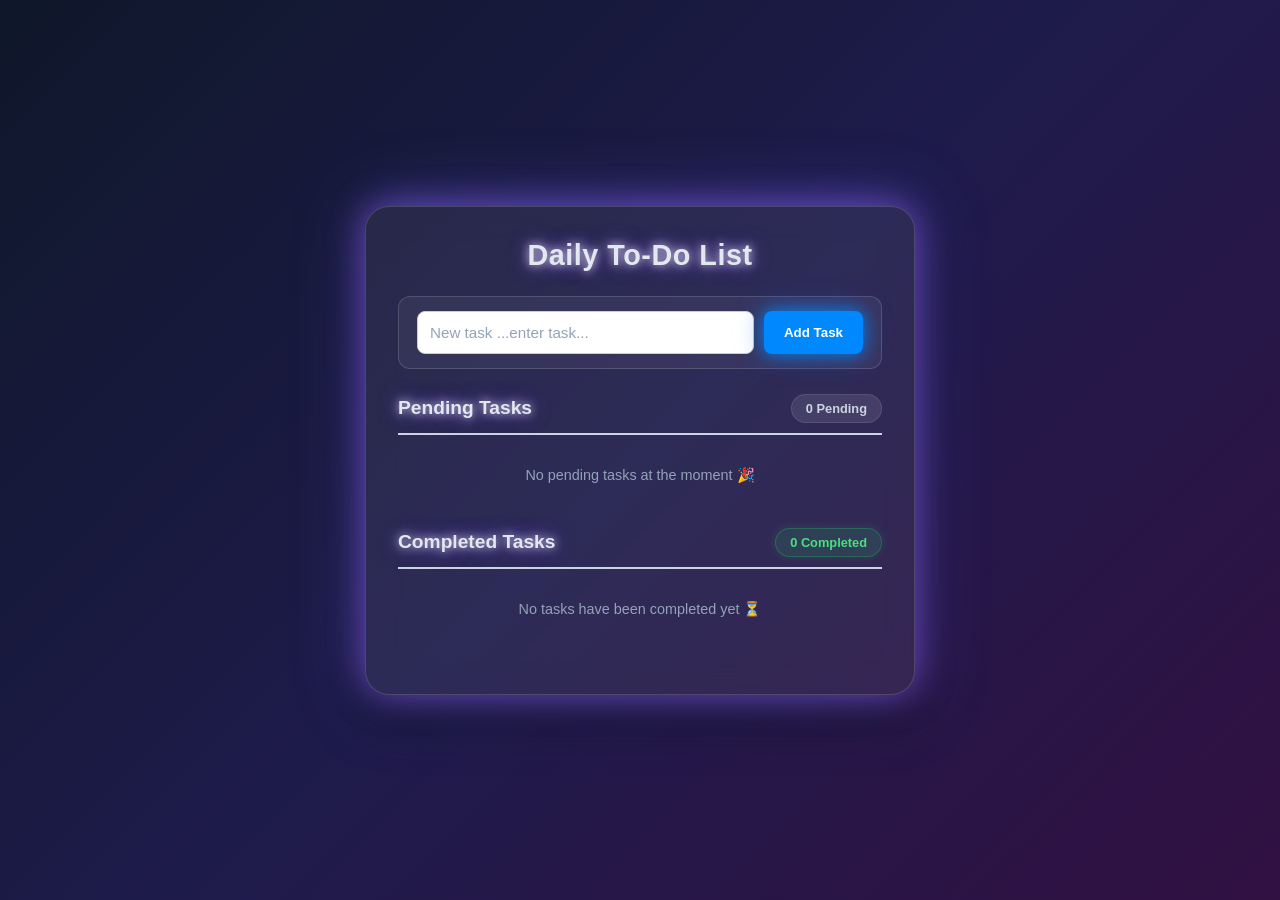
==== index.html @ 43b8308b "Rename webapp.html to index.html" ====
<!DOCTYPE html>
<html lang="en" dir="ltr">
<head>
    <meta charset="UTF-8">
    <meta name="viewport" content="width=device-width, initial-scale=1.0">
    <title>Daily To-Do List App</title>
    <link rel="stylesheet" href="webapp.css">
</head>
<body>

    <div class="app-card">
        <h1>Daily To-Do List</h1>

        <!-- حقل الإدخال وزر إضافة مهمة -->
        <form id="todoForm" class="input-group">
            <input type="text" id="taskInput" placeholder="New task ...enter task..." autocomplete="off">
            <button type="submit" class="btn-add">Add Task</button>
        </form>

        <!-- قائمة المهام المعلقة -->
        <div class="list-section">
            <div class="list-header">
                <h2>Pending Tasks</h2>
                <span id="pendingCount" class="badge">0 Pending</span>
            </div>
            <ul id="pendingList" class="task-list"></ul>
            <div id="pendingEmpty" class="empty-msg">No pending tasks at the moment 🎉</div>
        </div>

        <!-- قائمة المهام المكتملة -->
        <div class="list-section">
            <div class="list-header">
                <h2>Completed Tasks</h2>
                <span id="completedCount" class="badge badge-success">0 Completed</span>
            </div>
            <ul id="completedList" class="task-list"></ul>
            <div id="completedEmpty" class="empty-msg">No tasks have been completed yet ⏳</div>
        </div>
    </div>

    <script src="webapp.js"></script>
</body>
</html>
---- webapp.css ----
* {
    box-sizing: border-box;
    margin: 0;
    padding: 0;
    font-family: 'Segoe UI', Tahoma, Geneva, Verdana, sans-serif;
}

body {
    background: linear-gradient(135deg, #0f172a 0%, #1e1b4b 50%, #311042 100%); 
    display: flex;
    justify-content: center;
    align-items: center;
    min-height: 100vh;
    padding: 20px;
    color: #f8fafc;
}

.app-card {
    background: rgba(255, 255, 255, 0.07);
    backdrop-filter: blur(16px);
    -webkit-backdrop-filter: blur(16px);
    border: 1px solid rgba(255, 255, 255, 0.15);
    padding: 32px;
    border-radius: 24px;
    box-shadow: 0 0px 35px rgba(139, 92, 246, 0.7), 0 0 70px rgba(99, 102, 241, 0.4), 0 20px 50px rgba(0, 0, 0, 0.8);
    width: 100%;
    max-width: 550px;
}

h1 {
    text-align: center;
    color: #e2e8f0;
    margin-bottom: 24px;
    font-size: 1.8rem;
    font-weight: 700;
    letter-spacing: 0.5px;
    text-shadow: 0 0 10px rgba(255, 255, 255, 0.8), 0 0 20px rgba(139, 92, 246, 0.9);
}

/* نموذج الإدخال */
.input-group {
    display: flex;
    padding: 14px 18px;
    background: rgba(255, 255, 255, 0.05);
    border: 1px solid rgba(255, 255, 255, 0.15);
    border-radius: 12px;
    font-size: 0.95rem;
    color: #ffffff;
    margin-bottom: 25px;
    outline: none;
    width: 100%;
    transition: all 0.3s ease;
    gap: 10px;
}

.input-group input {
    flex: 1;
    padding: 12px;
    background: #ffffff;
    border: 1px solid #ccc;
    border-radius: 8px;
    font-size: 0.95rem;
    outline: none;
    transition: border-color 0.2s;
}
.input-group input::placeholder {
    color: #94a3b8;
}

.input-group input:focus {
    background: rgba(255, 255, 255, 0.1);
    border-color: #8b5cf6;
    box-shadow: 0 0 15px rgba(139, 92, 246, 0.4);
}

.btn-add {
    padding: 12px 20px;
    background-color: #0088ff;
    color: white;
    border: none;
    border-radius: 8px;
    font-weight: bold;
    cursor: pointer;
    white-space: nowrap;
    transition:all 0.3s ease;
    box-shadow: 0 0 15px rgba(0, 136, 255, 0.8), 0 0 30px rgba(0, 136, 255, 0.4);
}

.btn-add:hover {
    transform: translateY(-2px);
    box-shadow: 0 0 25px rgba(0, 136, 255, 1), 0 0 45px rgba(0, 136, 255, 0.7);
}

/* أقسام القوائم */
.list-section {
    margin-bottom: 28px;
}

.list-header {
    display: flex;
    justify-content: space-between;
    align-items: center;
    border-bottom: 2px solid #cbd5e1;
    padding-bottom: 10px;
    margin-bottom: 16px;
}

.list-header h2 {
    font-size: 1.2rem;
    color: #e2e8f0;
    font-weight: 700;
    text-shadow: 0 0 10px rgba(255, 255, 255, 0.8), 0 0 20px rgba(139, 92, 246, 0.9);
}

/* العدادات (المؤشرات) */
.badge {
    background: rgba(255, 255, 255, 0.1);
    color: #cbd5e1;
    padding: 6px 14px;
    border-radius: 20px;
    font-size: 0.8rem;
    font-weight: 600;
    border: 1px solid rgba(255, 255, 255, 0.1);
}

.badge-success {
    background: rgba(34, 197, 94, 0.15);
    color: #4ade80;
    border: 1px solid rgba(34, 197, 94, 0.3);
    box-shadow: 0 0 10px rgba(34, 197, 94, 0.2);
}

/* أسلوب عرض المهام */
.task-list {
    list-style: none;
}

.task-item {
    background: #ffffff;
    border: 1px solid #e2e8f0;
    border-radius: 14px;
    padding: 14px 16px;
    margin-bottom: 12px;
    display: flex;
    flex-direction: column;
    gap: 10px;
    transition: all 0.3s ease;
}
.task-item:hover {
    background: rgba(255, 255, 255, 0.08);
    border-color: rgba(255, 255, 255, 0.2);
    transform: translateX(4px);
}

.task-main {
    display: flex;
    align-items: center;
    justify-content: space-between;
    gap: 12px;
}

.task-text {
    font-size: 1rem;
    color: #0f172a;
    word-break: break-word;
    flex: 1;
}

.completed-text {
    text-decoration: line-through;
    color: #64748b;
}

/* أزرار التحكم في المهمة */
.task-actions {
    display: flex;
    gap: 8px;
}

.btn-sm {
    padding: 8px 12px;
    font-size: 0.8rem;
    border: none;
    border-radius: 8px;
    cursor: pointer;
    font-weight: 600;
    transition: all 0.2s ease;
}

.btn-complete { 
    background: rgba(34, 197, 94, 0.2); 
    color: #4ade80;
    border: 1px solid rgba(34, 197, 94, 0.3);
}
.btn-complete:hover {
    background: #22c55e;
    color: white;
    box-shadow: 0 0 12px rgba(34, 197, 94, 0.5);
}
.btn-undo {
    background: rgba(234, 179, 8, 0.2); 
    color: #facc15;
    border: 1px solid rgba(234, 179, 8, 0.3);
}
.btn-undo:hover {
    background: #eab308;
    color: white;
    box-shadow: 0 0 12px rgba(234, 179, 8, 0.5);
}
.btn-edit { 
    background: rgba(59, 130, 246, 0.2);
    color: #60a5fa;
    border: 1px solid rgba(59, 130, 246, 0.3);
}
.btn-edit:hover {
    background: #3b82f6;
    color: white;
    box-shadow: 0 0 12px rgba(59, 130, 246, 0.5);
}
.btn-delete { background-color: #dc2626; color: white;
}
.btn-delete {
    background: rgba(239, 68, 68, 0.2);
    color: #f87171;
    border: 1px solid rgba(239, 68, 68, 0.3);
}
.btn-delete:hover {
    background: #ef4444;
    color: white;
    box-shadow: 0 0 12px rgba(239, 68, 68, 0.5);
}
/* الطابع الزمني الإضافي */
.task-time {
    font-size: 0.75rem;
    color: #94a3b8;
    border-top: 1px solid rgba(255, 255, 255, 0.05);
    padding-top: 8px;
}

/* رسائل القائمة الفارغة */
.empty-msg {
    text-align: center;
    color: #94a3b8;
    font-size: 0.9rem;
    padding: 16px 0;
}
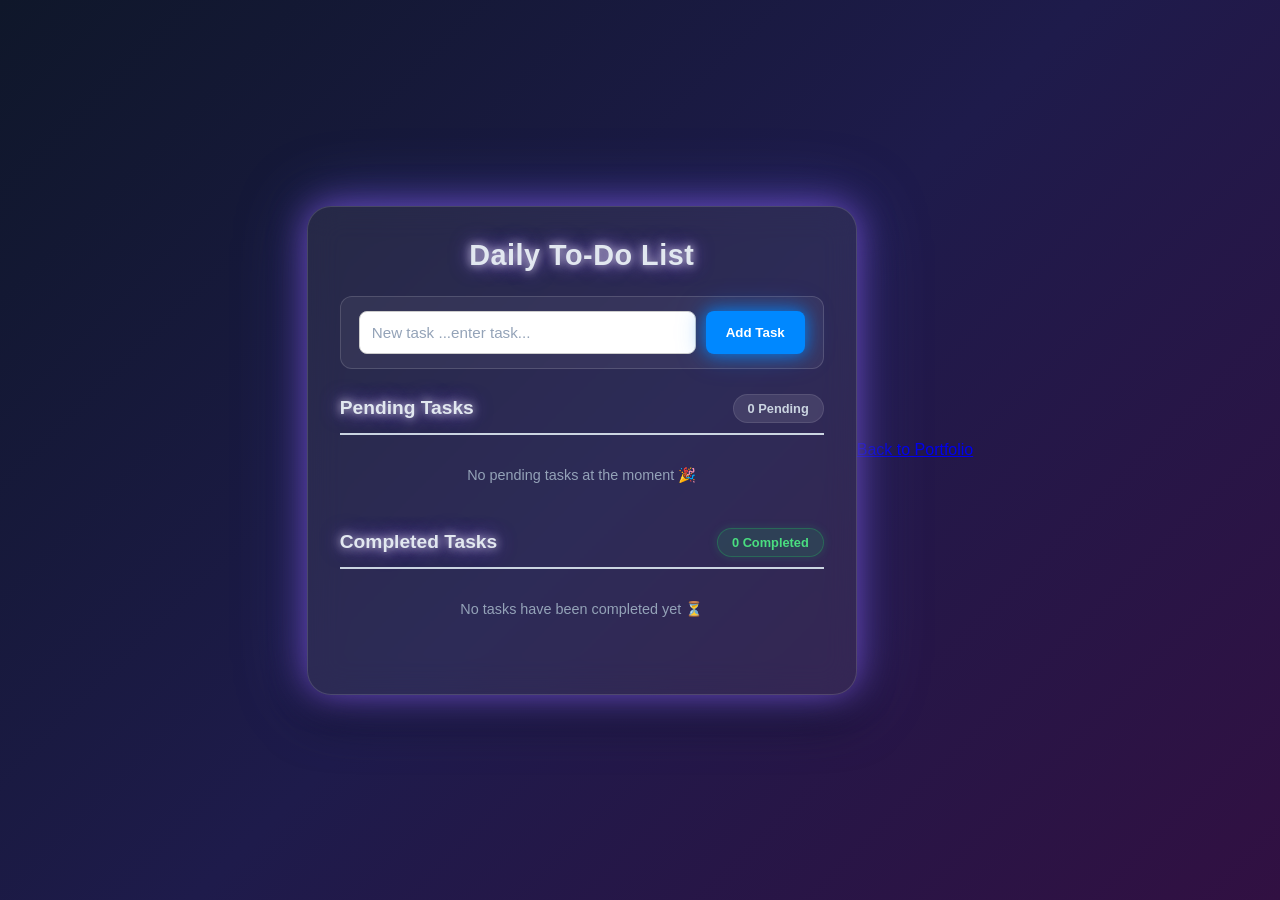
==== commit 5a615d06: "Add back link to Portfolio in index.html" ====
--- a/index.html
+++ b/index.html
@@ -39,5 +39,6 @@
     </div>
 
     <script src="webapp.js"></script>
+    <a href="Portfolio.html" class="back-link">Back to Portfolio</a>
 </body>
 </html>
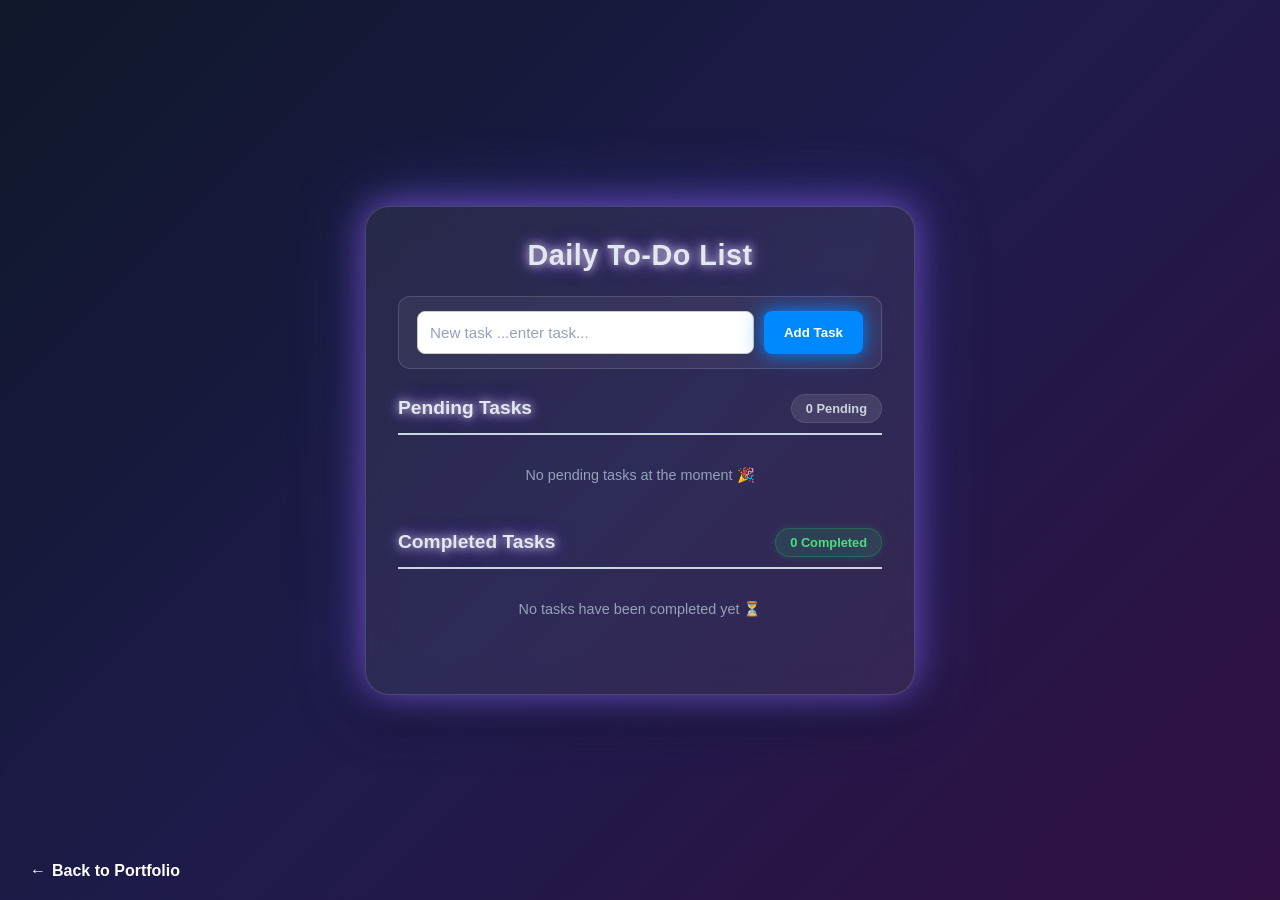
==== commit d5797e23: "Update back link to point to GitHub Pages" ====
--- a/index.html
+++ b/index.html
@@ -39,6 +39,6 @@
     </div>
 
     <script src="webapp.js"></script>
-    <a href="Portfolio.html" class="back-link">Back to Portfolio</a>
+    <a href="https://mariam-mousa223.github.io/Portfolio/" class="back-link">Back to Portfolio</a>
 </body>
 </html>
--- a/webapp.css
+++ b/webapp.css
@@ -37,7 +37,6 @@
     text-shadow: 0 0 10px rgba(255, 255, 255, 0.8), 0 0 20px rgba(139, 92, 246, 0.9);
 }
 
-/* نموذج الإدخال */
 .input-group {
     display: flex;
     padding: 14px 18px;
@@ -91,7 +90,6 @@
     box-shadow: 0 0 25px rgba(0, 136, 255, 1), 0 0 45px rgba(0, 136, 255, 0.7);
 }
 
-/* أقسام القوائم */
 .list-section {
     margin-bottom: 28px;
 }
@@ -112,7 +110,6 @@
     text-shadow: 0 0 10px rgba(255, 255, 255, 0.8), 0 0 20px rgba(139, 92, 246, 0.9);
 }
 
-/* العدادات (المؤشرات) */
 .badge {
     background: rgba(255, 255, 255, 0.1);
     color: #cbd5e1;
@@ -130,7 +127,6 @@
     box-shadow: 0 0 10px rgba(34, 197, 94, 0.2);
 }
 
-/* أسلوب عرض المهام */
 .task-list {
     list-style: none;
 }
@@ -171,7 +167,6 @@
     color: #64748b;
 }
 
-/* أزرار التحكم في المهمة */
 .task-actions {
     display: flex;
     gap: 8px;
@@ -229,7 +224,7 @@
     color: white;
     box-shadow: 0 0 12px rgba(239, 68, 68, 0.5);
 }
-/* الطابع الزمني الإضافي */
+
 .task-time {
     font-size: 0.75rem;
     color: #94a3b8;
@@ -237,10 +232,34 @@
     padding-top: 8px;
 }
 
-/* رسائل القائمة الفارغة */
 .empty-msg {
     text-align: center;
     color: #94a3b8;
     font-size: 0.9rem;
     padding: 16px 0;
-}+}
+.back-link {
+    position: fixed;
+    bottom: 20px;
+    left: 30px;
+    display: inline-block;
+    color: #ffffff;
+    text-decoration: none;
+    font-weight: 600;
+    
+}
+
+.back-link:hover {
+    text-decoration: underline;
+}
+.back-link::before {
+  content: "← "; 
+  margin-right: 6px; 
+  display: inline-block;
+  transition: transform 0.2s ease; 
+}
+
+
+.back-link:hover::before {
+  transform: translateX(-4px); 
+}
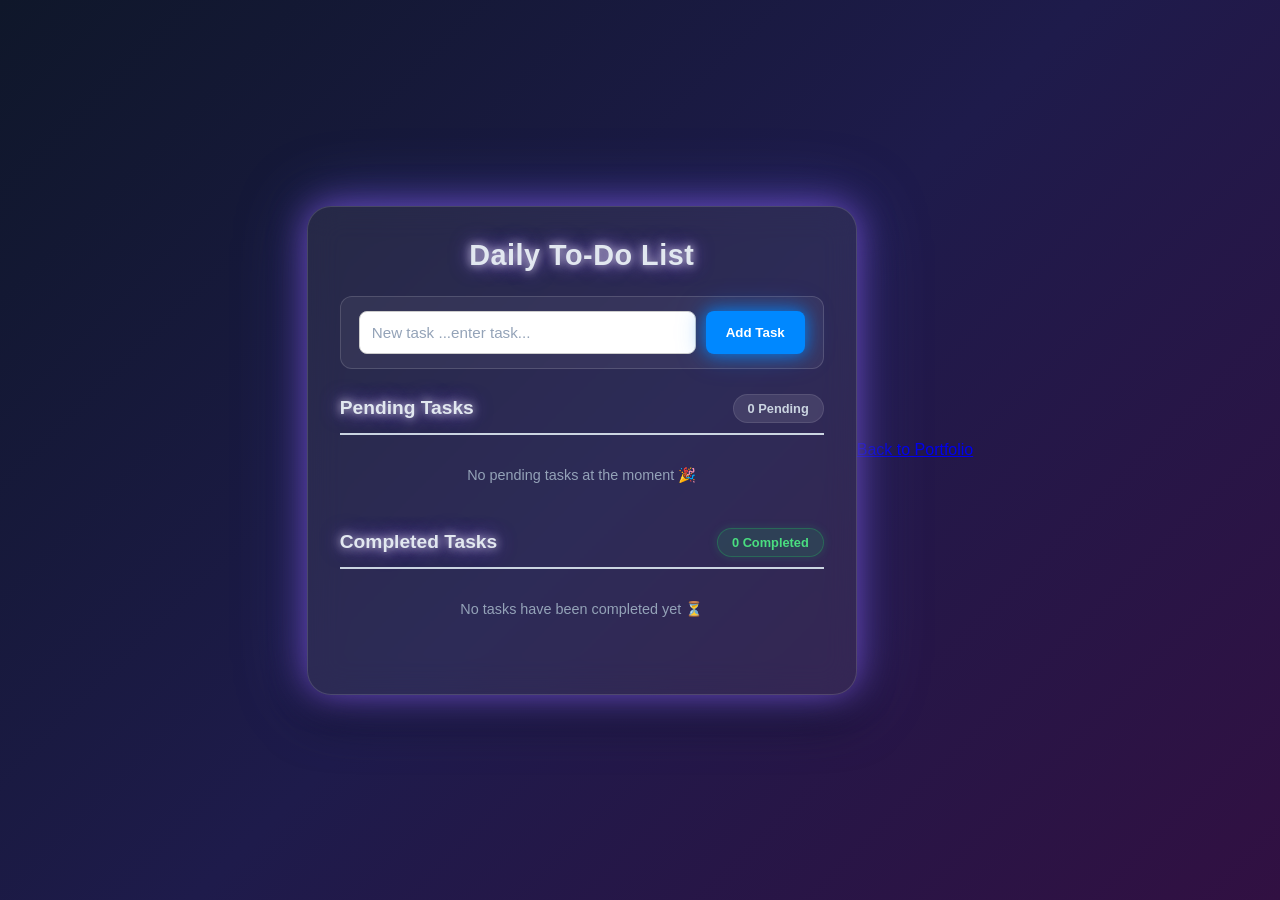
==== commit 7be224d5: "Refactor HTML structure and style for back link Removed comments in Arabic and updated the back link" ====
--- a/index.html
+++ b/index.html
@@ -11,13 +11,11 @@
     <div class="app-card">
         <h1>Daily To-Do List</h1>
 
-        <!-- حقل الإدخال وزر إضافة مهمة -->
         <form id="todoForm" class="input-group">
             <input type="text" id="taskInput" placeholder="New task ...enter task..." autocomplete="off">
             <button type="submit" class="btn-add">Add Task</button>
         </form>
 
-        <!-- قائمة المهام المعلقة -->
         <div class="list-section">
             <div class="list-header">
                 <h2>Pending Tasks</h2>
@@ -26,8 +24,7 @@
             <ul id="pendingList" class="task-list"></ul>
             <div id="pendingEmpty" class="empty-msg">No pending tasks at the moment 🎉</div>
         </div>
-
-        <!-- قائمة المهام المكتملة -->
+        
         <div class="list-section">
             <div class="list-header">
                 <h2>Completed Tasks</h2>
@@ -39,6 +36,6 @@
     </div>
 
     <script src="webapp.js"></script>
-    <a href="https://mariam-mousa223.github.io/Portfolio/" class="back-link">Back to Portfolio</a>
+    <a class="btn" href="https://mariam-mousa223.github.io/Portfolio/" class="back-link">Back to Portfolio</a>
 </body>
 </html>
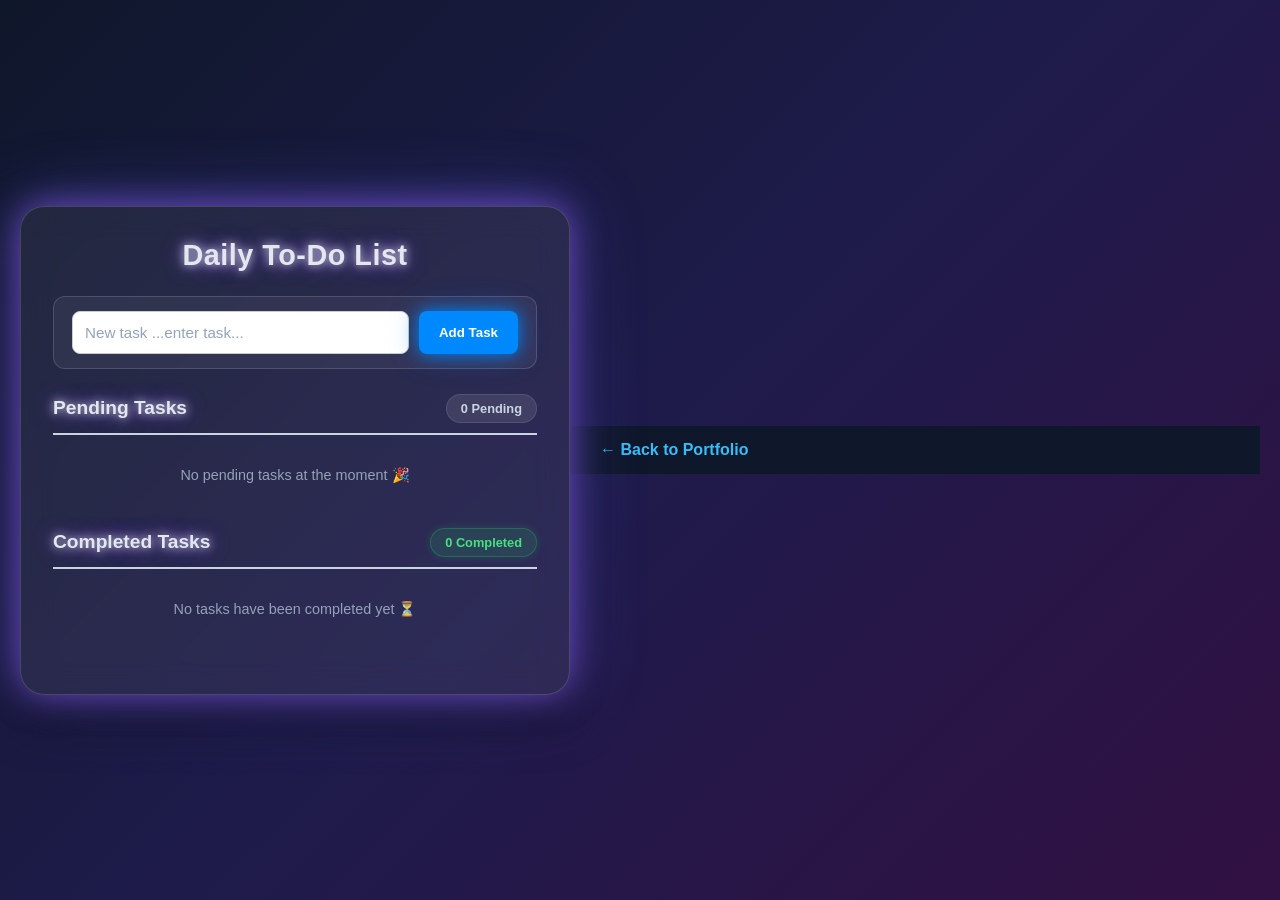
==== commit 69e91575: "Update back link style and class in index.html" ====
--- a/index.html
+++ b/index.html
@@ -36,6 +36,7 @@
     </div>
 
     <script src="webapp.js"></script>
-    <a class="btn" href="https://mariam-mousa223.github.io/Portfolio/" class="back-link">Back to Portfolio</a>
+    <a href="https://mariam-mousa223.github.io/Portfolio/" style="display: block; width: 100%; padding: 15px 30px; background-color: #0f172a; color: #38bdf8; text-decoration: none; font-weight: 600; box-sizing: border-box; text-align: left;">← Back to Portfolio</a>
+
 </body>
 </html>
--- a/webapp.css
+++ b/webapp.css
@@ -238,6 +238,8 @@
     font-size: 0.9rem;
     padding: 16px 0;
 }
+
+
 .back-link {
     position: fixed;
     bottom: 20px;
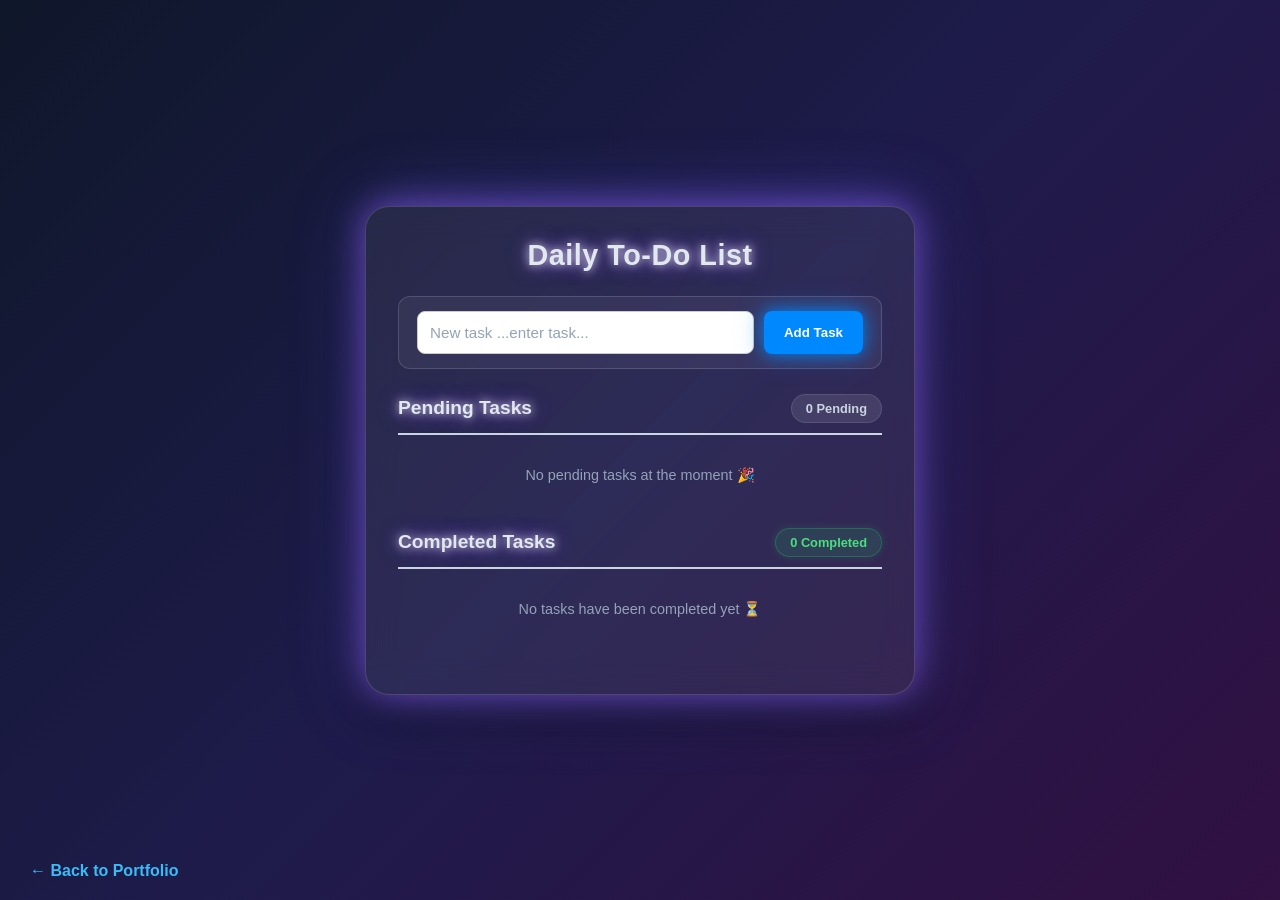
==== commit b7f98431: "Update index.html" ====
--- a/index.html
+++ b/index.html
@@ -36,7 +36,8 @@
     </div>
 
     <script src="webapp.js"></script>
-    <a href="https://mariam-mousa223.github.io/Portfolio/" style="display: block; width: 100%; padding: 15px 30px; background-color: #0f172a; color: #38bdf8; text-decoration: none; font-weight: 600; box-sizing: border-box; text-align: left;">← Back to Portfolio</a>
+    <a href="https://mariam-mousa223.github.io/Portfolio/" style="position: fixed; bottom: 20px; left: 30px; color: #38bdf8; text-decoration: none; font-weight: 600; font-family: sans-serif; z-index: 9999;">← Back to Portfolio</a>
+
 
 </body>
 </html>
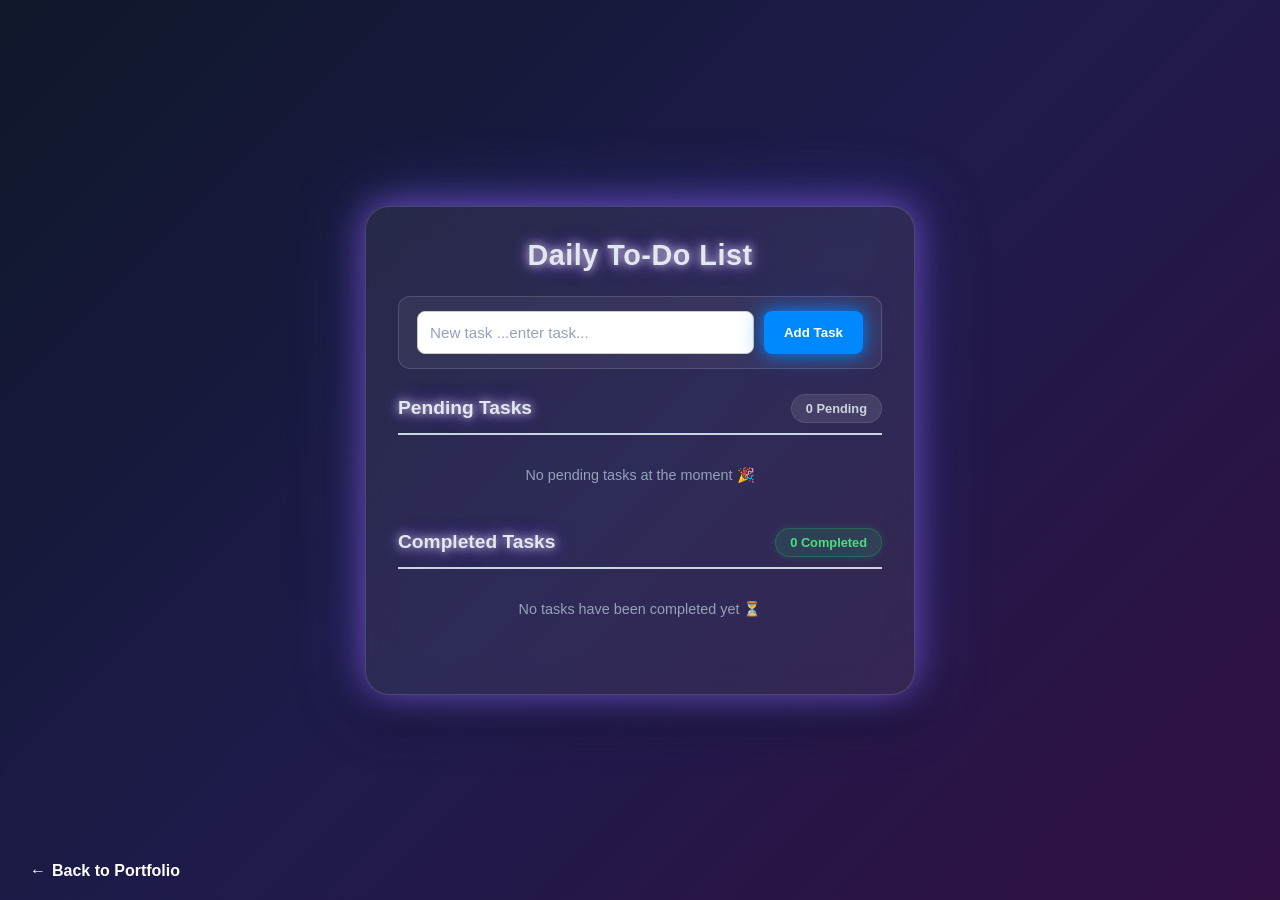
==== commit 80e15c89: "Change back link to use class for styling" ====
--- a/index.html
+++ b/index.html
@@ -36,7 +36,8 @@
     </div>
 
     <script src="webapp.js"></script>
-    <a href="https://mariam-mousa223.github.io/Portfolio/" style="position: fixed; bottom: 20px; left: 30px; color: #38bdf8; text-decoration: none; font-weight: 600; font-family: sans-serif; z-index: 9999;">← Back to Portfolio</a>
+     <a href="https://mariam-mousa223.github.io/Portfolio/" class="back-link">Back to Portfolio</a>
+
 
 
 </body>
